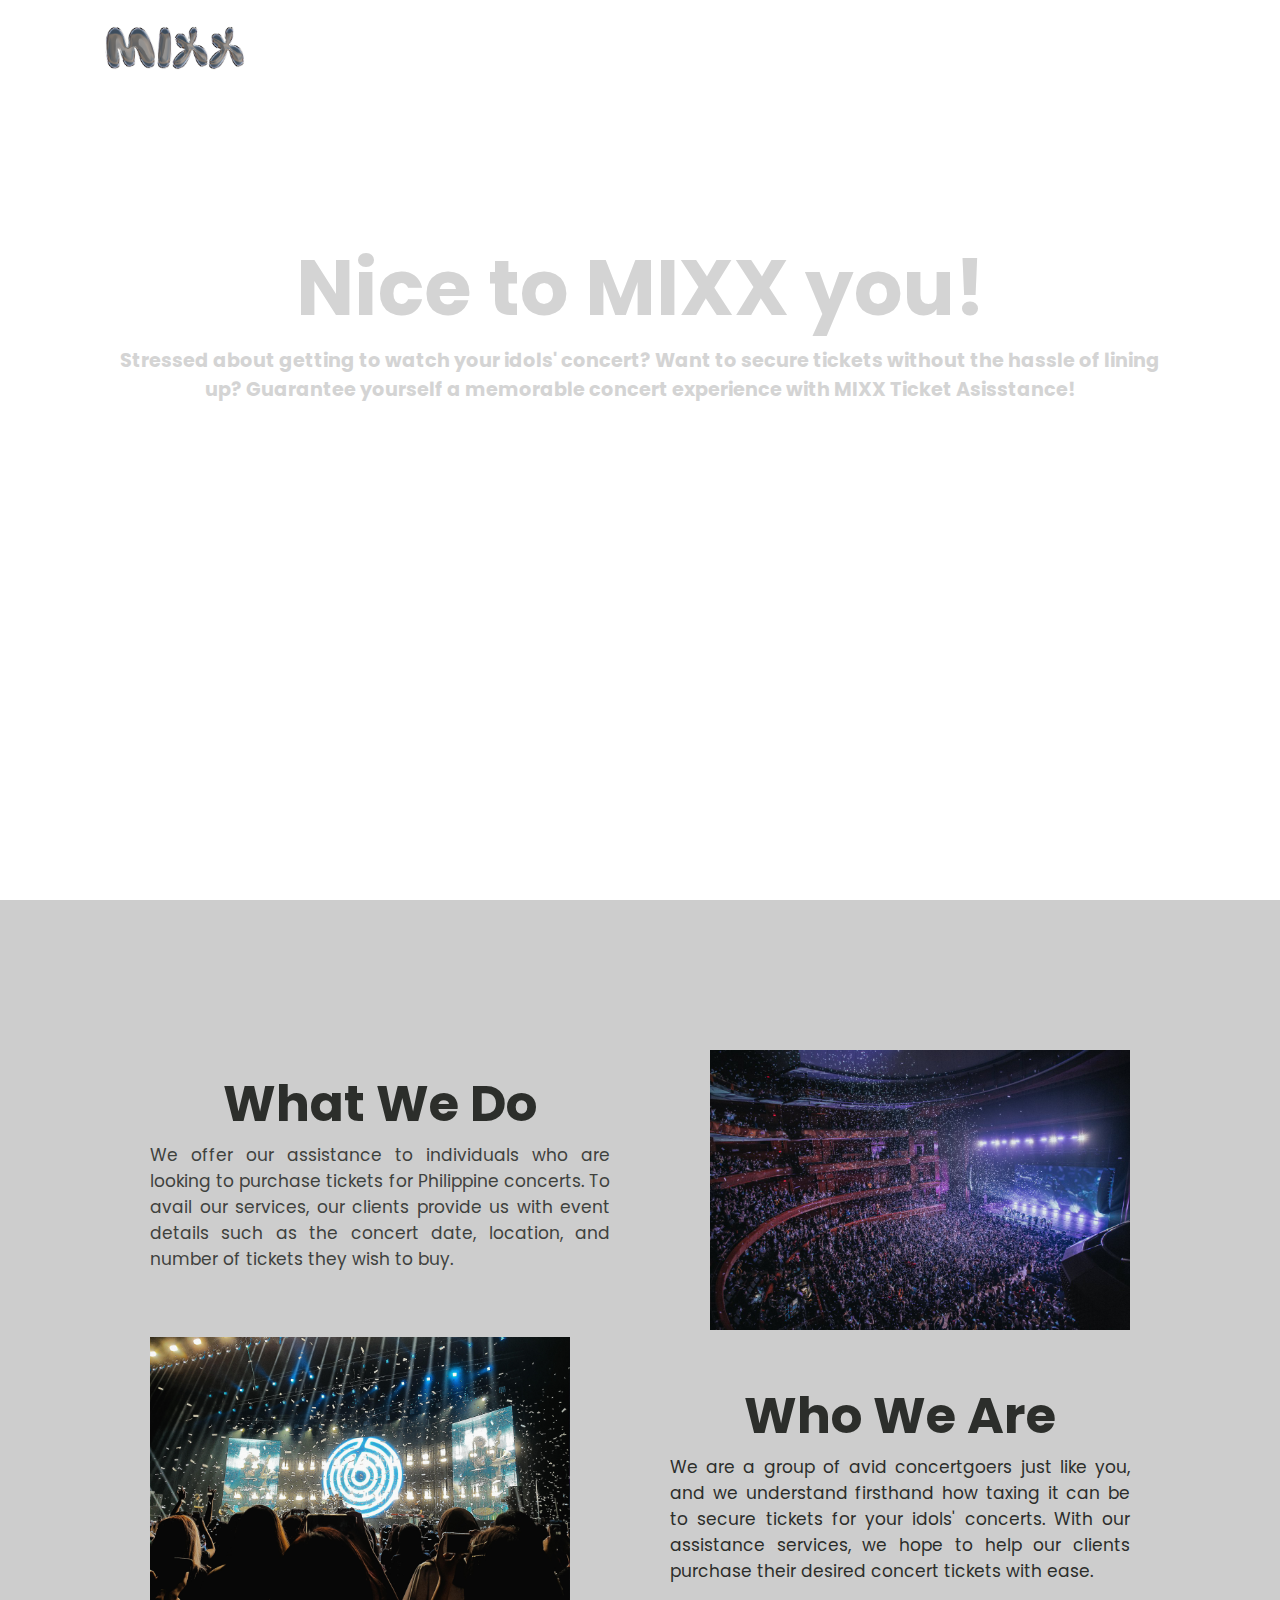
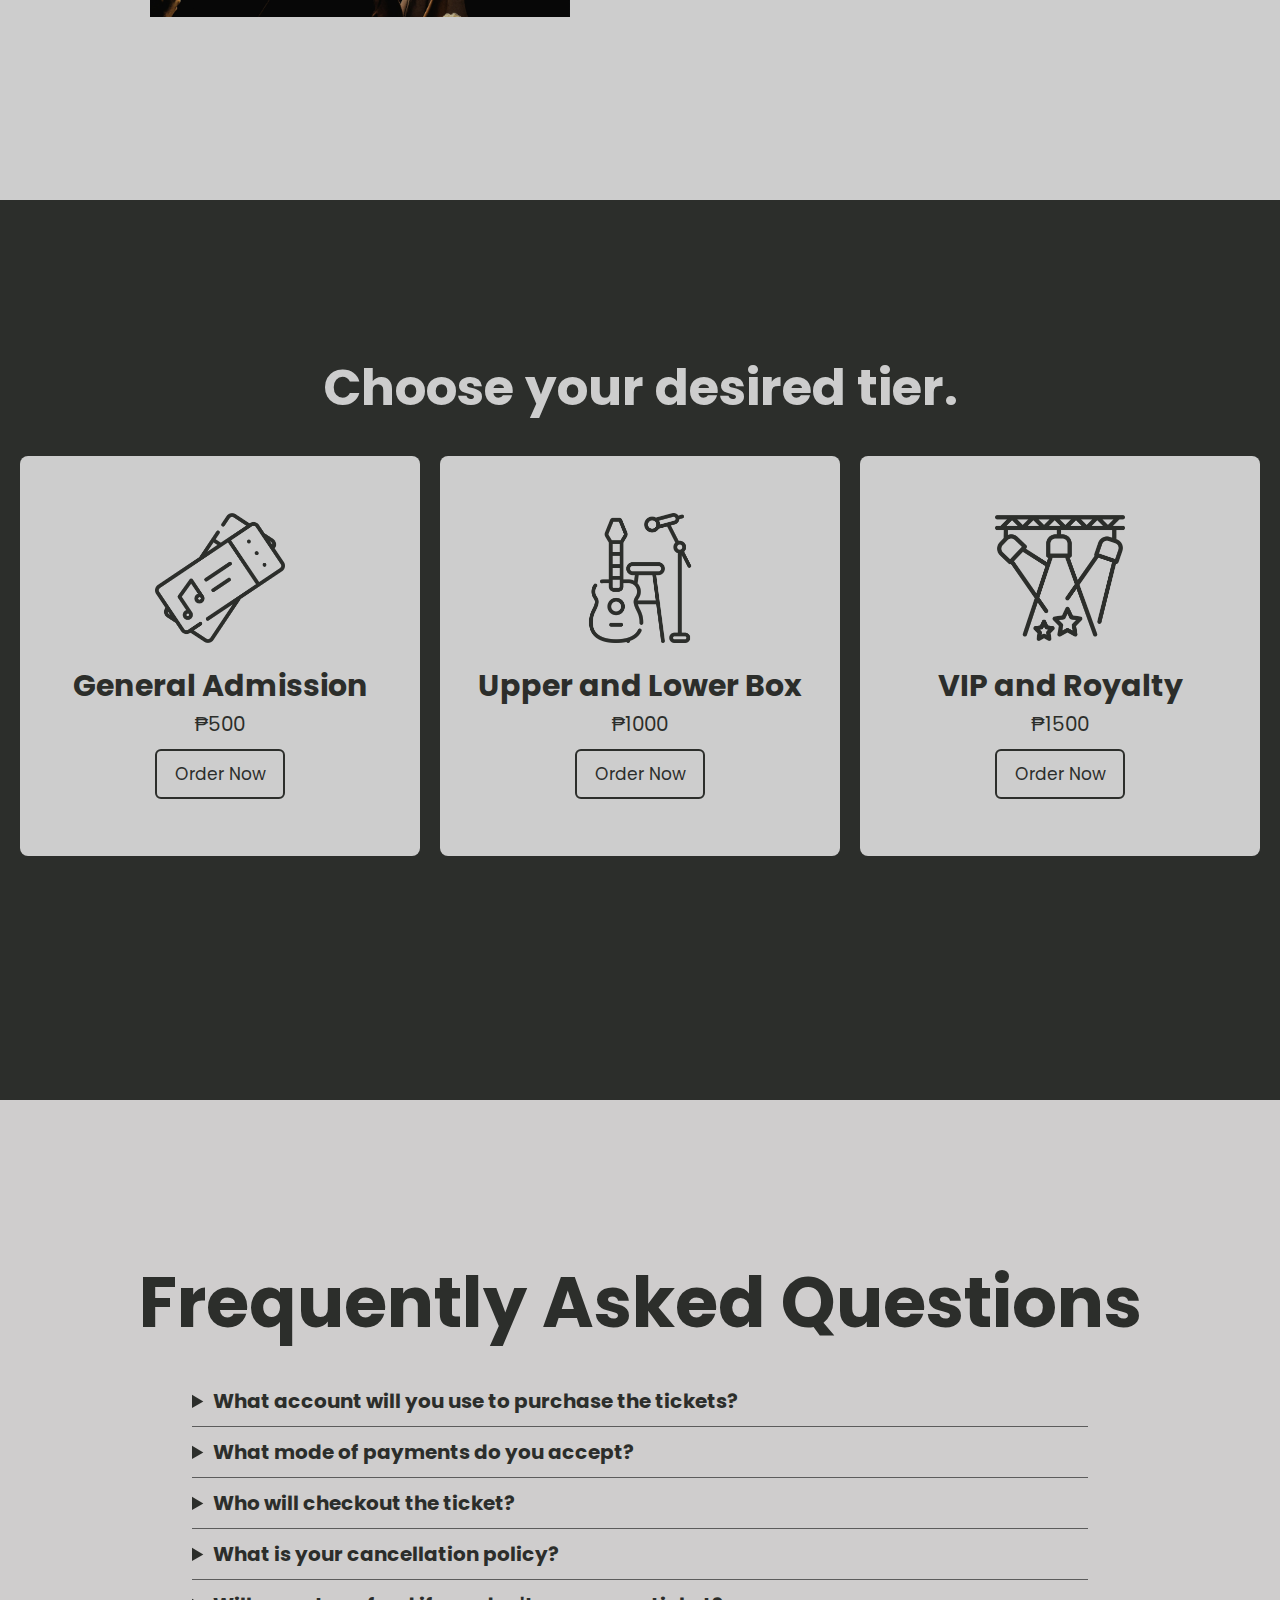
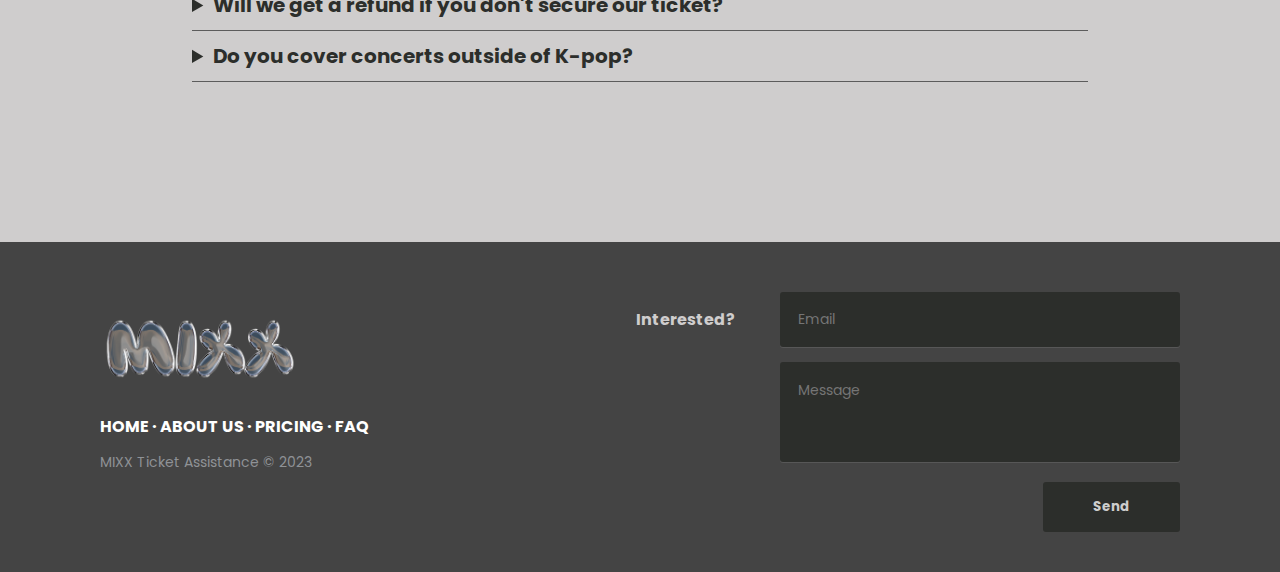
==== index.html @ b9e3fb1d "Add files via upload" ====
<!DOCTYPE html>
<html lang="en">

<head>
    <meta charset="UTF-8">
    <meta http-equiv="X-UA-Compatible" content="IE=edge">
    <meta name="viewport" content="width=device-width, initial-scale=1.0">
    <link rel="stylesheet" href="index.css">
    <script src="https://code.jquery.com/jquery-3.6.4.js"></script>
        <script>
            jQuery(function($){
                var $navbar = $('header');
                $(window).scroll(function(event){
                    var $current = $(this).scrollTop();
                    if($current > 0) {
                        $navbar.addClass('navbar-color');
                    } else {
                        $navbar.removeClass('navbar-color');
                    }
                });
            });
        </script>
    <title> MIXX Ticket Assistance </title>
</head>

<body>
    <header>
        <a href="index.html"><img class="logo" src="PNMlogo.png"></a>
        <input type="checkbox" id="nav_check" hidden>
        <nav class="navigation">
            <a href = "#about">About Us</a>
            <a href = "#pricing">Pricing</a>
            <a href = "#faq">FAQ</a>
            <button class = "contactUs" onclick="window.open('https://forms.gle/LnTFR3jBeQeGM8gh7', '_blank');">Contact Us</button>
        </nav>
        <label for="nav_check" class="hamburger">
            <div></div>
            <div></div>
            <div></div>
        </label>
    </header>

    <section class="main">
        <video autoplay loop muted plays-inline class="videobg">
            <source src="video.mp4" type="video/mp4">
         </video>
        
        <div class="content">
            <h1>Nice to MIXX you!</h1>
            <h3>Stressed about getting to watch your idols' concert? Want to secure tickets without the hassle of lining up? Guarantee yourself a memorable concert experience with MIXX Ticket Asisstance!</h3>
            <a href="#about">Get Started</a>
        </div>
    </section>

    <section class="about" id="about">
        <div class="container">
            <div class="text">
                <h1>What We Do</h1>
                <p>We offer our assistance to individuals who are looking to purchase tickets for Philippine concerts. To avail our services, our clients provide us with event details such as the concert date, location, and number of tickets they wish to buy.</p>
            </div>
            <div class="image">
                <img src="straykidscon.jpg">
            </div>
        </div>
    
        <div class="container2">
            <div class="image2">
                <img src="day6con.jpg">
            </div>
            <div class="text2">
                <h1>Who We Are</h1>
                <p>We are a group of avid concertgoers just like you, and we understand firsthand how taxing it can be to secure tickets for your idols' concerts. With our assistance services, we hope to help our clients purchase their desired concert tickets with ease.</p>
            </div>
        </div>
    </section>

    <section class="pricing" id="pricing">
        <div class="heading">
            <h1>Choose your desired tier.</h1>
        </div>

        <div class="pricing-container">
            <div class="box">
                <div class="box-img">
                    <img src="ticket.png">
                </div>
                <h2>General Admission</h2>
                <p>₱500</p>
                <button class = "contactUs" onclick="window.open('https://forms.gle/LnTFR3jBeQeGM8gh7', '_blank');">Order Now</button>
            </div>
    
            <div class="box">
                <div class="box-img">
                    <img src="instrument.png">
                </div>
                <h2>Upper and Lower Box</h2>
                <p>₱1000</p>
                <button class = "contactUs" onclick="window.open('https://forms.gle/LnTFR3jBeQeGM8gh7', '_blank');">Order Now</button>
            </div>

            <div class="box">
                <div class="box-img">
                    <img src="spotlights.png">
                </div>
                <h2>VIP and Royalty</h2>
                <p>₱1500</p>
                <button class = "contactUs" onclick="window.open('https://forms.gle/LnTFR3jBeQeGM8gh7', '_blank');">Order Now</button>
            </div>
        </div>
    </section>

    <section class="faq" id="faq">
        <h1>Frequently Asked Questions</h1>
        <details>
            <summary>What account will you use to purchase the tickets?</summary>
            <div id="answer">We will be purchasing your tickets using your account so it falls under your name. This will help avoid complications when verifying the owner of the ticket. </div>
        </details>
        <hr>
        <details>
            <summary>What mode of payments do you accept?</summary>
            <div id="answer">We strongly encourage you to use Maya in order to pay for the ticket, because ghost checkouts often happen when using Gcash, debit card, and credit cards for payment. </div>
        </details>
        <hr>
        <details>
            <summary>Who will checkout the ticket?</summary>
            <div id="answer">Our assistance team will send you a checkout link, so there will be no need for you to send us any money save for the assistance fee which will be paid for as we secure your ticket.</div>
        </details>
        <hr>
      
        <details>
            <summary>What is your cancellation policy?</summary>
            <div id="answer">Cancellations made on ticketing day will incur 50% of our assistance fee depending on your chosen tier.</div>
        </details>
        <hr>

        <details>
            <summary>Will we get a refund if you don't secure our ticket?</summary>
            <div id="answer">We will not be asking for any fee unless we were able to secure your desired tickets.</div>
        </details>
        <hr>

        <details>
            <summary>Do you cover concerts outside of K-pop?</summary>
            <div id="answer">We have recently started doing so by opening slots for ticket assistance for The Corrs' 2023 Manila concert.</div>
        </details>
        <hr>

    </section>

    <footer class="footer-distributed">
        <div class="footer-left">
            <img class="logo" src="PNMlogo.png">

            <p class="footer-links">
                <a href="#home">HOME</a>
                ·
                <a href="#about">ABOUT US</a>
                ·
                <a href="#pricing">PRICING</a>
                ·
                <a href="#faq">FAQ</a>
            </p>

            <p class="footer-company-name">MIXX Ticket Assistance © 2023</p>
        </div>

        <div class="footer-right">
            <p>Interested?</p>
            <form action="#" method="post">
                <input type="text" name="email" placeholder="Email">
                <textarea name="message" placeholder="Message"></textarea>
                <button>Send</button>
            </form>
        </div>
</footer>
</body>

</html>
---- index.css ----
@import url('https://fonts.googleapis.com/css?family=Poppins');

* {
    font-family: 'Poppins', sans-serif;
    margin: 0;
    padding: 0;
    box-sizing: border-box;
}

html {
    scroll-behavior: smooth;
}

.videobg {
    position: absolute;
    right: 0;
    bottom: 0;
    z-index: -1;
    width: 100%;
    height: 100%;
    object-fit: cover;
}

header {
    position:fixed;
    width: 100%;
    padding: 5px 100px;
    display: flex;
    justify-content: space-between;
    align-items: center;
    z-index: 99;
}

.navbar-color{
    background-color: #2c2e2b;
    width: 100%;
}
.logo {
    width: 150px;
}

.navigation a {
    position: relative;
    font-size: 17px;
    color: #fff;
    text-decoration: none;
    font-weight: 500;
    margin-left: 40px;
}

.navigation a::after {
    content: ' ';
    position: absolute;
    left: 0;
    bottom: -6px;
    width: 100%;
    height: 3px;
    background: #fff;
    border-radius: 5px;
    transform-origin: left;
    transform: scaleX(0);
    transition: transform .5s;
}

.navigation a:hover::after {
    transform: scaleX(1);
}

.navigation .contactUs {
    width: 130px;
    height: 50px;
    background: transparent;
    border: 2px solid #fff;
    outline: none;
    border-radius: 6px;
    cursor: pointer;
    font-size: 17px;
    color: #fff;
    font-weight: 500;
    transition: .5s;
    margin-left: 40px;
}

.navigation .contactUs:hover {
    background-color: #5c5c5c;
    color: #fff;
}

.hamburger {
    cursor: pointer;
    display: none;
}

.hamburger div {
    width: 30px;
    height: 3px;
    margin: 5px 0;
    background: #fff;
}

.main {
    height: 100vh;
}

.main a {
    text-decoration: none;
    display: inline-block;
    color: #fff;
    font-size: 20px;
    border: 2px solid #fff;
    padding: 14px 50px;
    border-radius: 50px;
    margin-top: 50px;
}

.content {
    padding-top: 230px;
    justify-content: center;
    align-items: center;
    text-align: center;
    color: #fff;
}

.content h1 {
    font-weight: bolder;
    color: #d4d4d4;
    font-size: 6vw;
}

.content h3 {
    position: relative;
    color: #d4d4d4;
    padding-left: 100px;
    padding-right: 100px;
    font-size: 1.5vw;
}

.about {
    background-color: #cdcdcd;
    align-items: center;
    justify-content: center;
    height: 100vh;
  }

.about .container {
    display: flex;
    align-items: center;
    justify-content: center;
    padding-top: 50px;
}

.about .container img {
    padding-top: 100px; 
    padding-right: 150px;
    max-width: 570px;
}

.about .container .image {
    flex-basis: 40%;
}

.about .text {
    margin-left: 100px;
    margin-right: 100px;
    padding-top: 100px;
    padding-bottom: 50px;
    padding-left: 50px;
}
.about .text h1{
    padding-top: 4  0px;
    text-align: center;
    font-weight: bolder;
    color: #2c2e2b;
    font-size: 50px;
}

.about .text p {
    text-align: justify;
    font-size: 17px;
    color: #3F423E;
}

.about .container2 {
    display: flex;
    align-items: center;
    justify-content: center;
}

.about .container2 img {
    padding-left: 150px;
    max-width: 570px;
}

.about .container2 img .overlay {
    padding-left: 150px;
    max-width: 570px;
}

.about .container2 .image2 {
    flex-basis: 40%;
}

.about .text2 {
    margin-left: 100px;
    margin-right: 100px;
    padding-right: 50px;
}

.about .text2 h1{
    text-align: center;
    font-weight: bolder;
    color: #2c2e2b;
    font-size: 50px;
}

.about .text2 p {
    text-align: justify;
    font-size: 17px;
    color: #2c2e2b;
}

.pricing {
    height: 100vh;
    background-color: #2c2e2b;
}

.pricing .heading {
    text-align: center;
    color: #cdcdcd;
    padding-top: 150px;
    padding-bottom: 20px;
}

.pricing .heading h1 {
    font-weight: bolder;
    font-size: 50px;
}

.pricing-container {
    display: flex;
    align-items: center;
    justify-content: center;
}

.box {
    display: flex;
    flex-direction: column;
    align-items: center;
    justify-content: center;
    margin: 10px;
    height: 400px;
    width: 400px;
    background: #cdcdcd;
    border-radius: 0.5rem;
}

.box-img {
    width:130px;
    height:130px; 
    padding-bottom: 150px;
}

.box-img img {
    width: 100%;
}

.box h2 {
    font-size: 30px;
    font-weight: bolder;
    color:#2c2e2b;
}

.box p {
    font-size: 20px;
    color:#2c2e2b;
}

.box .contactUs {
    width: 130px;
    height: 50px;
    background: transparent;
    border: 2px solid #2c2e2b;
    outline: none;
    border-radius: 6px;
    cursor: pointer;
    font-size: 17px;
    color: #2c2e2b;
    font-weight: 500px;
    transition: .5s;
    margin-top: 10px;
}

.box .contactUs:hover {
    background-color: #5c5c5c;
    color: #fff;
}

.faq {
    height: 100%;
    background-color: #CFCDCD;
    position: relative;
    padding-bottom: 160px;
}
.faq h1 {
    text-align: center;
    color: #2c2e2b;
    padding-top: 150px;
    padding-bottom: 20px;
    font-weight: bolder;
    font-size: 70px;
}

.faq details {
    text-align: justify;
    color: #2c2e2b;
    padding-left: 15vw;
}

.faq details summary {
    
  cursor: pointer;
    font-size: medium;
    font-weight: bold;
    font-size: 20px;
    padding-bottom: 10px;
    padding-top: 10px;
}

.faq details #answer {
    font-size: 16px;
    padding-left: 20px;
    padding-bottom: 10px;
    width:900px;
    height: 100%;
}

.faq hr {
    position: relative;
    width:70vw;
    margin: auto;
    display: block;
    height: 1px;
    border: 0;
    border-top: 1px solid #5c5c5c;
    padding: 0;
}

.footer-distributed{
    position: relative;
	background: #444;
	box-shadow: 0 1px 1px 0 rgba(0, 0, 0, 0.12);
	box-sizing: border-box;
	width: 100%;
	font: bold 16px sans-serif;
	text-align: left;
	padding: 50px 100px 40px;
	overflow: hidden;
}

.footer-distributed .footer-left {
	float: left;
}

.footer-distributed .footer-left img {
    width: 200px;
}

.footer-distributed .footer-links{
	color:  #ffffff;
	margin: 0 0 10px;
	padding: 0;
}

.footer-distributed .footer-links a{
	display:inline-block;
	line-height: 1.8;
	text-decoration: none;
	color:  inherit;
}

.footer-distributed .footer-company-name{
	color:  #8f9296;
	font-size: 14px;
	font-weight: normal;
	margin: 0;
}

.footer-distributed .footer-right{
	float: right;
}

.footer-distributed .footer-right p{
	display: inline-block;
	vertical-align: top;
	margin: 15px 42px 0 0;
	color: #CFCDCD;
}

.footer-distributed form{
	display: inline-block;
}

.footer-distributed form input,
.footer-distributed form textarea{
	display: block;
	border-radius: 3px;
	box-sizing: border-box;
	background-color:  #2c2e2b;
	box-shadow: 0 1px 0 0 rgba(255, 255, 255, 0.1);
	border: none;
	resize: none;
	font-size: 14px;
	font-weight: normal;
	color:  #d1d2d2;
	width: 400px;
	padding: 18px;
}

.footer-distributed form input{
	height: 55px;
	margin-bottom: 15px;
}

.footer-distributed form textarea{
	height: 100px;
	margin-bottom: 20px;
}

.footer-distributed form button{
	border-radius: 3px;
	background-color:  #2c2e2b;
	color: #cdcdcd;
	border: 0;
	padding: 15px 50px;
	font-weight: bold;
	float: right;
}

@media screen and (max-width:600px) {

    .hamburger {
        display: block;
        margin-right: 15px;
        margin-top: 10px;
    }

    header .logo {
        width: 150px;
        margin-top: 10px;
    }

    header .navigation {
        position: absolute;
        width: 100%;
        left: -100%;
        top: 70px;
        width: 100%;
        background: #5c5c5c;
        margin-top: 50px;
        padding: 50px;
        transition: 0.3s;
    }

    header #nav_check:checked ~ .navigation {
        left: 0;
    }

    header .navigation a {
        display: block;
    }

    header .navigation a {
        margin: 10px 0;
    }

    .navigation a::after {
        content: ' ';
        position: absolute;
        left: 0;
        bottom: -6px;
        width: 25%;
        height: 3px;
        background: #fff;
        border-radius: 5px;
        transform-origin: left;
        transform: scaleX(0);
        transition: transform .5s;
    }
    
    .navigation a:hover::after {
        transform: scaleX(1);
    }

    header .navigation .contactUs {
        margin-top: 5px;
        margin-left: 0;
    }

    header .navigation .contactUs:hover {
        background-color: #cdcdcd;
        color: #5c5c5c;
    }

    .content h1 {
        padding: 10px 10px 0 10px;
        font-size: 45px;
        color: #fff;
        font-weight: 600px;
    }

    .content h3 {
        color: #fff;
        font-size: 13px;
        font-weight: lighter;
        padding: 20px 60px 60px 60px;
    }

    .main a {
        text-decoration: none;
        display: inline-block;
        color: #fff;
        font-size: 15px;
        border: 2px solid #fff;
        padding: 10px 30px;
        border-radius: 50px;
        margin-top: 5px;
    }

    .pricing {
        background-color: #5c5c5c;
        height: 110vh;
        color: #5c5c5c;
        align-items: center;
        justify-content: center;
    }
    
    .pricing .heading {
        text-align: right;
        color: #CFCDCD;
        padding: 50px;
    }
    
    .pricing .heading h1 {
        font-weight: bolder;
        font-size: 35px;
    }
    
    .pricing-container {
        display: block;
    }
    
    .box {
        display: flex;
        flex-direction: column;
        align-items: center;
        justify-content: center;
        margin-left: 50px;
        margin-top: -5px;
        height: 200px;
        width: 200px;
        background: #CFCDCD;
        border-radius: 0.5rem;
    }
    
    .box-img {
        width:85px;
        height:85px; 
        background: #CFCDCD;
    }
    
    .box-img img {
        margin-top: 30px;
        width: 100%;
        background: #CFCDCD;
    }
    
    .box h2 {
        font-size: 15px;
        font-weight: bolder;
        color:#5c5c5c;
        background: #CFCDCD;
        text-align: center;
    }
    
    .box p {
        font-size: 10px;
        color:#5c5c5c;
        background: #CFCDCD;
    }
}

@media screen and (max-width: 800px) {

	.footer-distributed{
		padding: 30px;
	}

	.footer-distributed .footer-left,
	.footer-distributed .footer-right{
		float: none;
		max-width: 300px;
		margin: 0 auto;
	}

	.footer-distributed .footer-left{
		margin-bottom: 40px;
	}

	.footer-distributed form{
		margin-top: 30px;
	}

	.footer-distributed form{
		display: block;
	}

	.footer-distributed form button{
		float: none;
	}
}

@media screen and (max-width: 900px) {
    header {
        padding: 0 30px;
    }
}

@media screen and (max-width: 1000px) {

    .about-section{
        background-size: 100%;
        padding: 100px 40px;
    }
    .inner-container{
        width: 100%;
    }

	.footer-distributed {
		font: bold 14px sans-serif;
	}

	.footer-distributed .footer-company-name{
		font-size: 12px;
	}

	.footer-distributed form input,
	.footer-distributed form textarea{
		width: 250px;
	}

	.footer-distributed form button{
		padding: 10px 35px;
	}

}
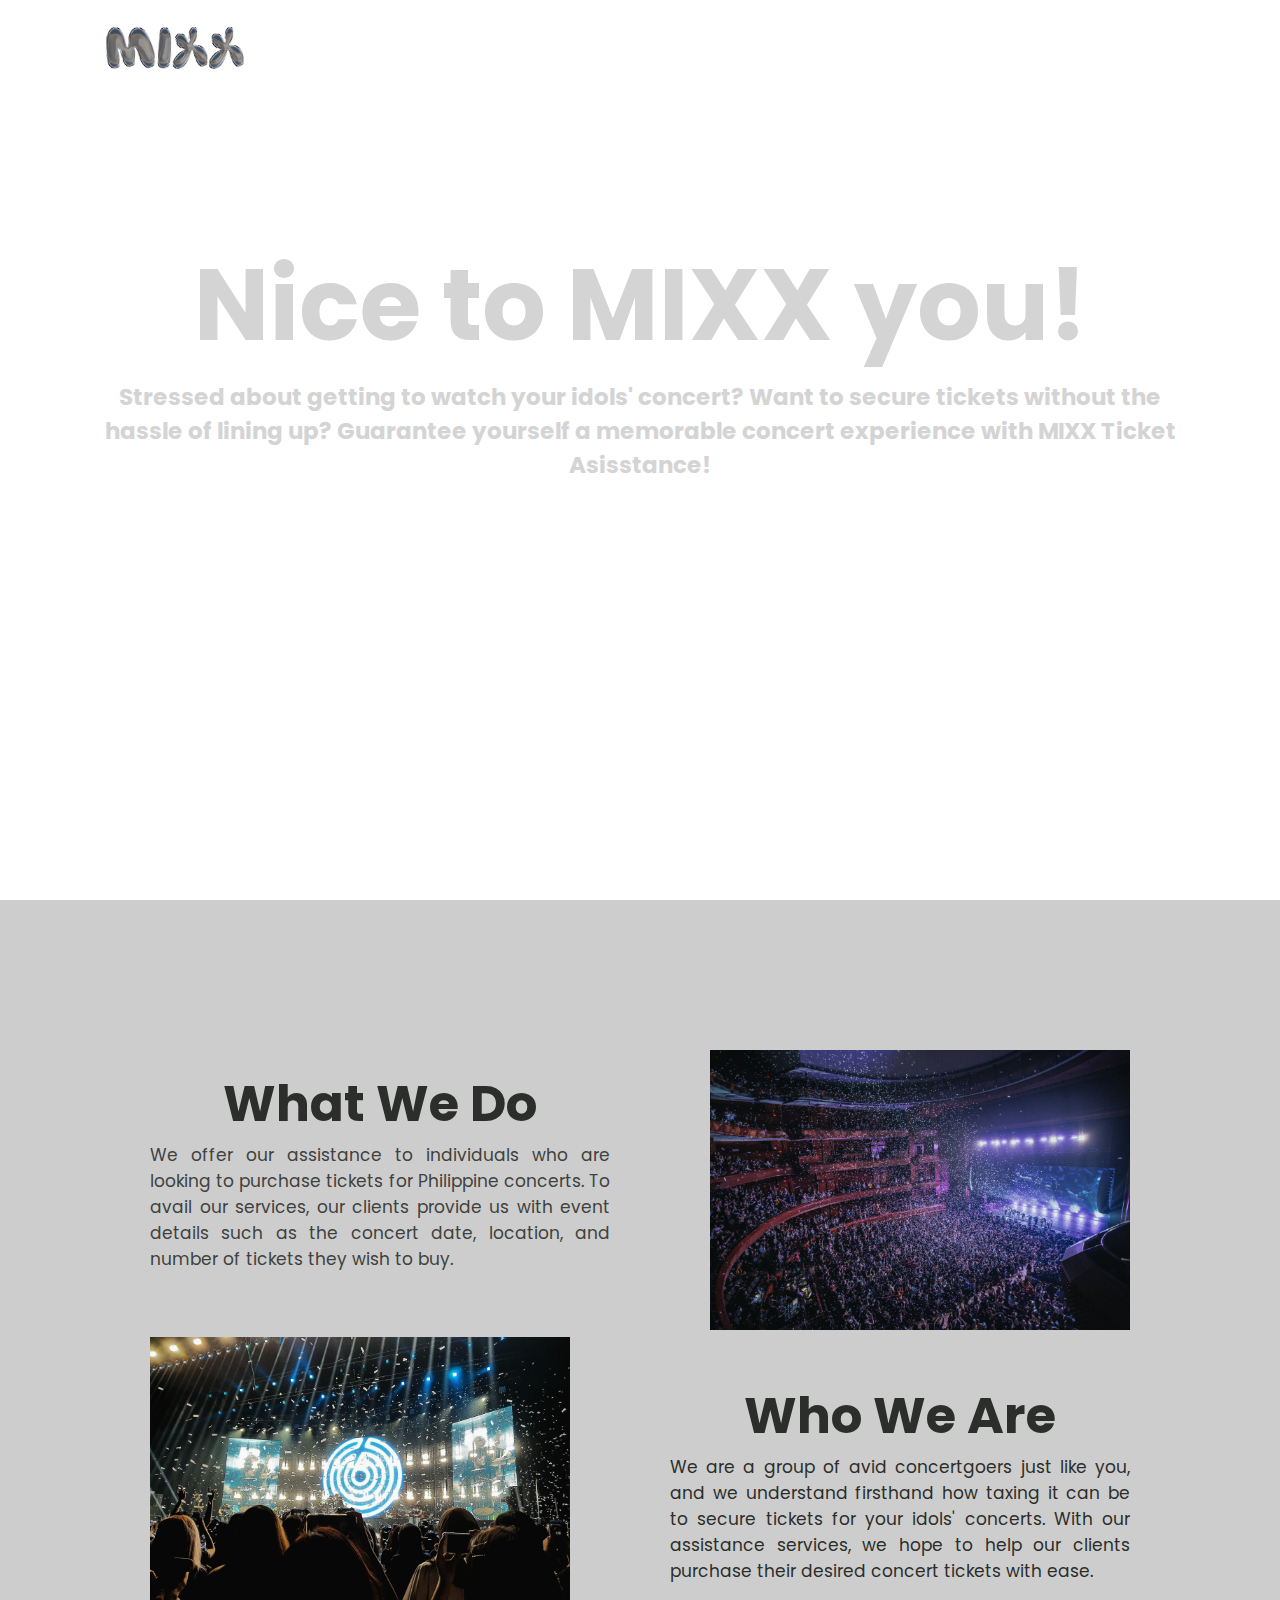
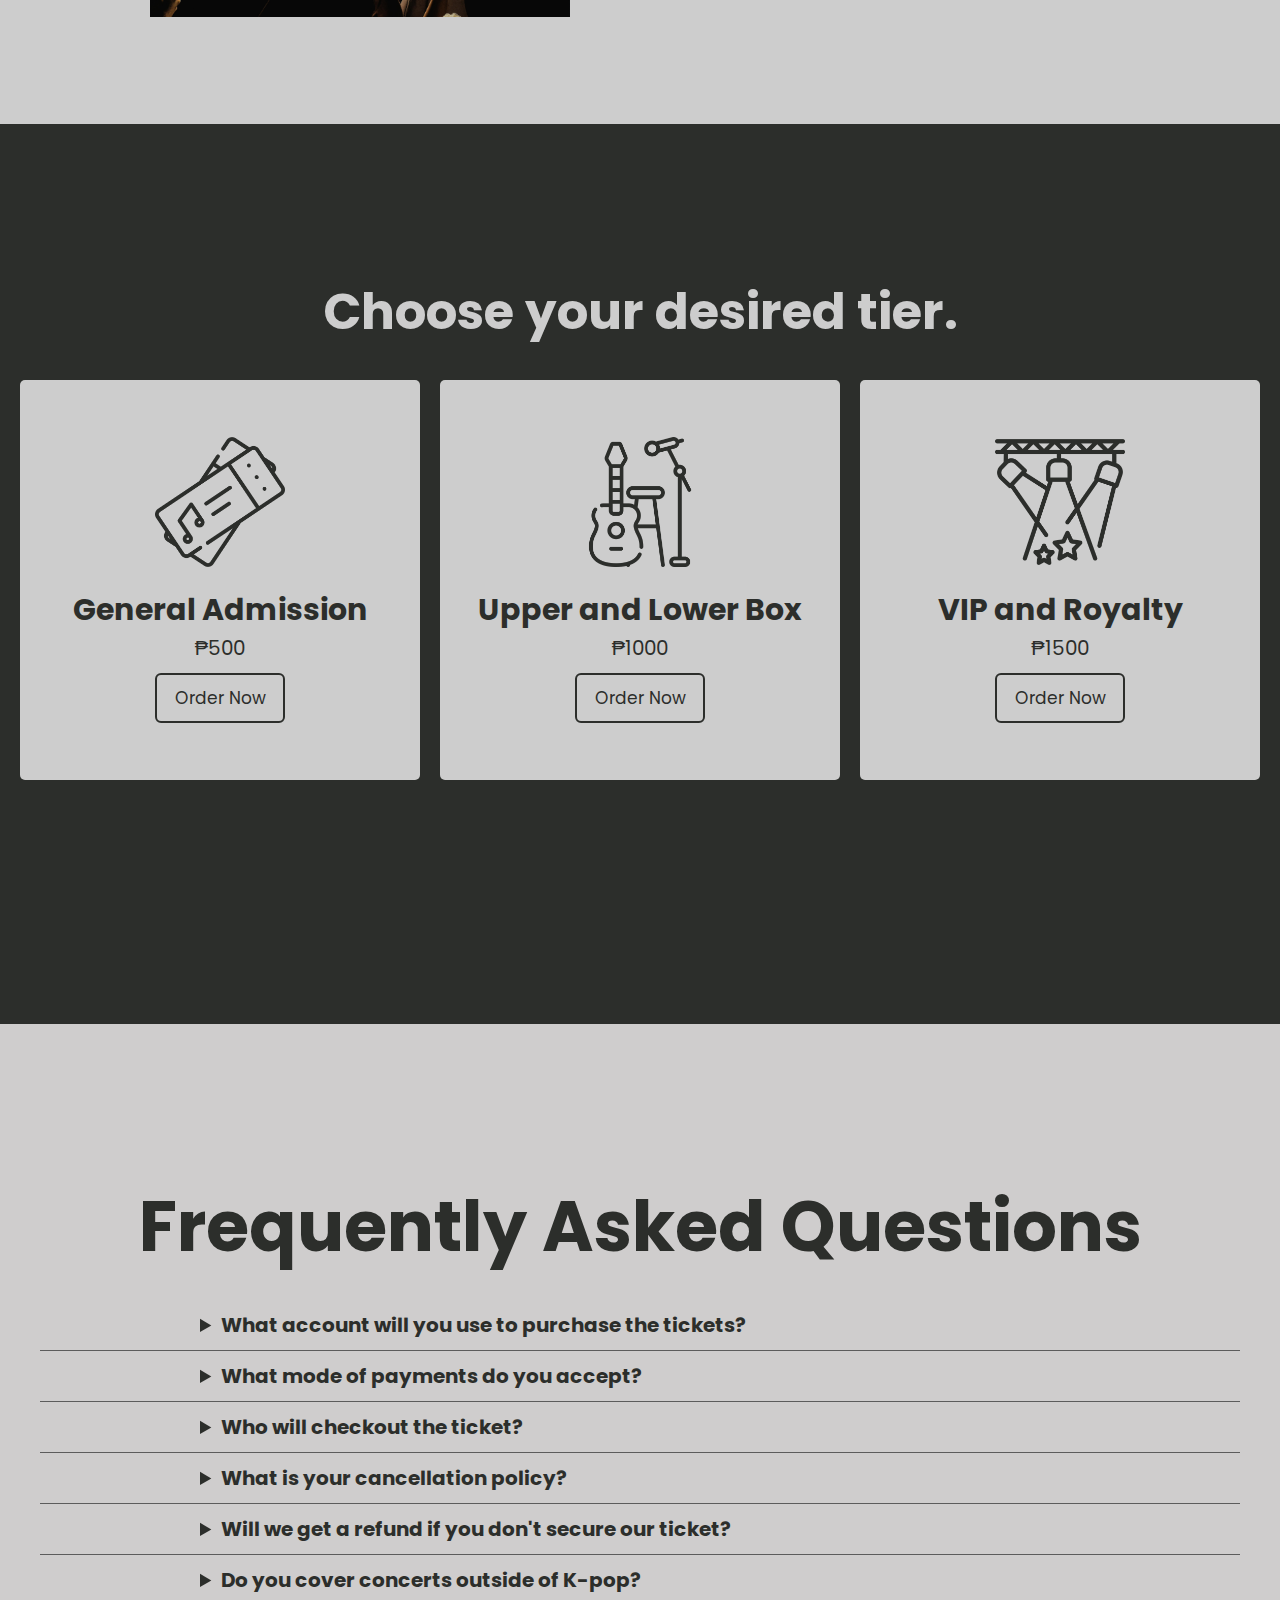
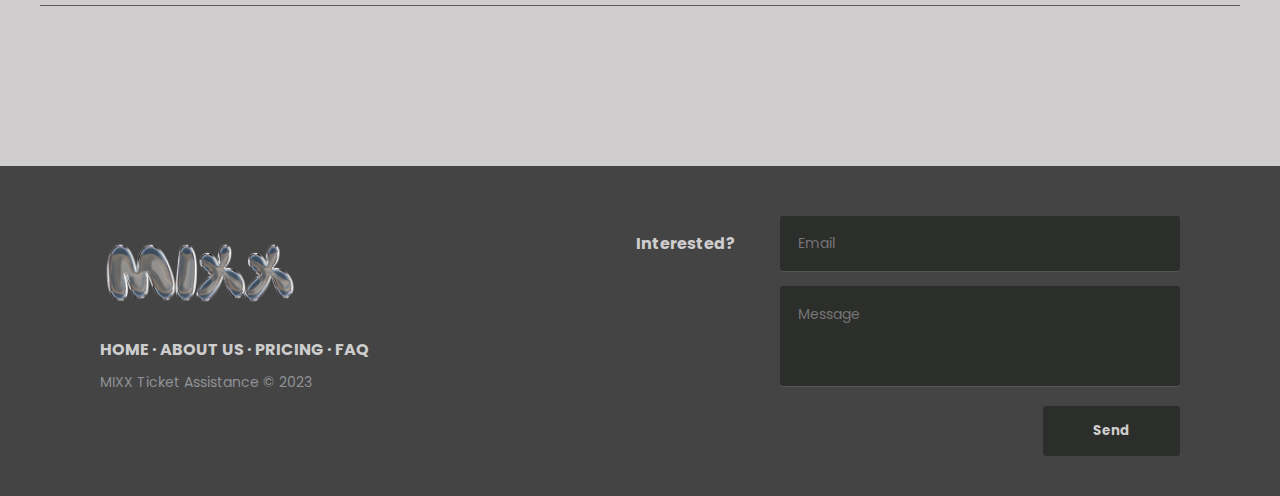
==== commit b4c62f49: "Update index.html" ====
--- a/index.html
+++ b/index.html
@@ -147,10 +147,9 @@
 
     </section>
 
-    <footer class="footer-distributed">
+    <footer>
         <div class="footer-left">
             <img class="logo" src="PNMlogo.png">
-
             <p class="footer-links">
                 <a href="#home">HOME</a>
                 ·
@@ -175,4 +174,4 @@
 </footer>
 </body>
 
-</html>+</html>
--- a/index.css
+++ b/index.css
@@ -1,20 +1,16 @@
 @import url('https://fonts.googleapis.com/css?family=Poppins');
 
 * {
-    font-family: 'Poppins', sans-serif;
     margin: 0;
     padding: 0;
+    font-family: 'Poppins', sans-serif;
     box-sizing: border-box;
-}
-
-html {
+    text-decoration: none;
     scroll-behavior: smooth;
 }
 
 .videobg {
     position: absolute;
-    right: 0;
-    bottom: 0;
     z-index: -1;
     width: 100%;
     height: 100%;
@@ -31,10 +27,11 @@
     z-index: 99;
 }
 
-.navbar-color{
+.navbar-color {
     background-color: #2c2e2b;
     width: 100%;
 }
+
 .logo {
     width: 150px;
 }
@@ -43,7 +40,6 @@
     position: relative;
     font-size: 17px;
     color: #fff;
-    text-decoration: none;
     font-weight: 500;
     margin-left: 40px;
 }
@@ -103,7 +99,6 @@
 }
 
 .main a {
-    text-decoration: none;
     display: inline-block;
     color: #fff;
     font-size: 20px;
@@ -124,7 +119,7 @@
 .content h1 {
     font-weight: bolder;
     color: #d4d4d4;
-    font-size: 6vw;
+    font-size: 100px;
 }
 
 .content h3 {
@@ -132,14 +127,15 @@
     color: #d4d4d4;
     padding-left: 100px;
     padding-right: 100px;
-    font-size: 1.5vw;
+    font-size: 23px;
 }
 
 .about {
     background-color: #cdcdcd;
     align-items: center;
     justify-content: center;
-    height: 100vh;
+    height: 100%;
+    padding-bottom: 100px;
   }
 
 .about .container {
@@ -251,7 +247,7 @@
     height: 400px;
     width: 400px;
     background: #cdcdcd;
-    border-radius: 0.5rem;
+    border-radius: 5px;
 }
 
 .box-img {
@@ -268,6 +264,7 @@
     font-size: 30px;
     font-weight: bolder;
     color:#2c2e2b;
+    text-align: center;
 }
 
 .box p {
@@ -313,7 +310,7 @@
 .faq details {
     text-align: justify;
     color: #2c2e2b;
-    padding-left: 15vw;
+    padding-left: 200px;
 }
 
 .faq details summary {
@@ -336,7 +333,7 @@
 
 .faq hr {
     position: relative;
-    width:70vw;
+    width:1200px;
     margin: auto;
     display: block;
     height: 1px;
@@ -345,7 +342,7 @@
     padding: 0;
 }
 
-.footer-distributed{
+footer {
     position: relative;
 	background: #444;
 	box-shadow: 0 1px 1px 0 rgba(0, 0, 0, 0.12);
@@ -357,51 +354,49 @@
 	overflow: hidden;
 }
 
-.footer-distributed .footer-left {
+footer .footer-left {
 	float: left;
 }
 
-.footer-distributed .footer-left img {
+footer .footer-left img {
     width: 200px;
 }
 
-.footer-distributed .footer-links{
-	color:  #ffffff;
+footer .footer-links{
+	color:  #cdcdcd;
 	margin: 0 0 10px;
 	padding: 0;
 }
 
-.footer-distributed .footer-links a{
+footer .footer-links a{
 	display:inline-block;
-	line-height: 1.8;
-	text-decoration: none;
-	color:  inherit;
-}
-
-.footer-distributed .footer-company-name{
+	color: #cdcdcd;
+}
+
+footer .footer-company-name{
 	color:  #8f9296;
 	font-size: 14px;
 	font-weight: normal;
 	margin: 0;
 }
 
-.footer-distributed .footer-right{
+footer .footer-right{
 	float: right;
 }
 
-.footer-distributed .footer-right p{
+footer .footer-right p{
 	display: inline-block;
 	vertical-align: top;
 	margin: 15px 42px 0 0;
 	color: #CFCDCD;
 }
 
-.footer-distributed form{
+footer form{
 	display: inline-block;
 }
 
-.footer-distributed form input,
-.footer-distributed form textarea{
+footer form input,
+footer form textarea{
 	display: block;
 	border-radius: 3px;
 	box-sizing: border-box;
@@ -416,17 +411,17 @@
 	padding: 18px;
 }
 
-.footer-distributed form input{
+footer form input{
 	height: 55px;
 	margin-bottom: 15px;
 }
 
-.footer-distributed form textarea{
+footer form textarea{
 	height: 100px;
 	margin-bottom: 20px;
 }
 
-.footer-distributed form button{
+footer form button {
 	border-radius: 3px;
 	background-color:  #2c2e2b;
 	color: #cdcdcd;
@@ -435,222 +430,3 @@
 	font-weight: bold;
 	float: right;
 }
-
-@media screen and (max-width:600px) {
-
-    .hamburger {
-        display: block;
-        margin-right: 15px;
-        margin-top: 10px;
-    }
-
-    header .logo {
-        width: 150px;
-        margin-top: 10px;
-    }
-
-    header .navigation {
-        position: absolute;
-        width: 100%;
-        left: -100%;
-        top: 70px;
-        width: 100%;
-        background: #5c5c5c;
-        margin-top: 50px;
-        padding: 50px;
-        transition: 0.3s;
-    }
-
-    header #nav_check:checked ~ .navigation {
-        left: 0;
-    }
-
-    header .navigation a {
-        display: block;
-    }
-
-    header .navigation a {
-        margin: 10px 0;
-    }
-
-    .navigation a::after {
-        content: ' ';
-        position: absolute;
-        left: 0;
-        bottom: -6px;
-        width: 25%;
-        height: 3px;
-        background: #fff;
-        border-radius: 5px;
-        transform-origin: left;
-        transform: scaleX(0);
-        transition: transform .5s;
-    }
-    
-    .navigation a:hover::after {
-        transform: scaleX(1);
-    }
-
-    header .navigation .contactUs {
-        margin-top: 5px;
-        margin-left: 0;
-    }
-
-    header .navigation .contactUs:hover {
-        background-color: #cdcdcd;
-        color: #5c5c5c;
-    }
-
-    .content h1 {
-        padding: 10px 10px 0 10px;
-        font-size: 45px;
-        color: #fff;
-        font-weight: 600px;
-    }
-
-    .content h3 {
-        color: #fff;
-        font-size: 13px;
-        font-weight: lighter;
-        padding: 20px 60px 60px 60px;
-    }
-
-    .main a {
-        text-decoration: none;
-        display: inline-block;
-        color: #fff;
-        font-size: 15px;
-        border: 2px solid #fff;
-        padding: 10px 30px;
-        border-radius: 50px;
-        margin-top: 5px;
-    }
-
-    .pricing {
-        background-color: #5c5c5c;
-        height: 110vh;
-        color: #5c5c5c;
-        align-items: center;
-        justify-content: center;
-    }
-    
-    .pricing .heading {
-        text-align: right;
-        color: #CFCDCD;
-        padding: 50px;
-    }
-    
-    .pricing .heading h1 {
-        font-weight: bolder;
-        font-size: 35px;
-    }
-    
-    .pricing-container {
-        display: block;
-    }
-    
-    .box {
-        display: flex;
-        flex-direction: column;
-        align-items: center;
-        justify-content: center;
-        margin-left: 50px;
-        margin-top: -5px;
-        height: 200px;
-        width: 200px;
-        background: #CFCDCD;
-        border-radius: 0.5rem;
-    }
-    
-    .box-img {
-        width:85px;
-        height:85px; 
-        background: #CFCDCD;
-    }
-    
-    .box-img img {
-        margin-top: 30px;
-        width: 100%;
-        background: #CFCDCD;
-    }
-    
-    .box h2 {
-        font-size: 15px;
-        font-weight: bolder;
-        color:#5c5c5c;
-        background: #CFCDCD;
-        text-align: center;
-    }
-    
-    .box p {
-        font-size: 10px;
-        color:#5c5c5c;
-        background: #CFCDCD;
-    }
-}
-
-@media screen and (max-width: 800px) {
-
-	.footer-distributed{
-		padding: 30px;
-	}
-
-	.footer-distributed .footer-left,
-	.footer-distributed .footer-right{
-		float: none;
-		max-width: 300px;
-		margin: 0 auto;
-	}
-
-	.footer-distributed .footer-left{
-		margin-bottom: 40px;
-	}
-
-	.footer-distributed form{
-		margin-top: 30px;
-	}
-
-	.footer-distributed form{
-		display: block;
-	}
-
-	.footer-distributed form button{
-		float: none;
-	}
-}
-
-@media screen and (max-width: 900px) {
-    header {
-        padding: 0 30px;
-    }
-}
-
-@media screen and (max-width: 1000px) {
-
-    .about-section{
-        background-size: 100%;
-        padding: 100px 40px;
-    }
-    .inner-container{
-        width: 100%;
-    }
-
-	.footer-distributed {
-		font: bold 14px sans-serif;
-	}
-
-	.footer-distributed .footer-company-name{
-		font-size: 12px;
-	}
-
-	.footer-distributed form input,
-	.footer-distributed form textarea{
-		width: 250px;
-	}
-
-	.footer-distributed form button{
-		padding: 10px 35px;
-	}
-
-}
-
